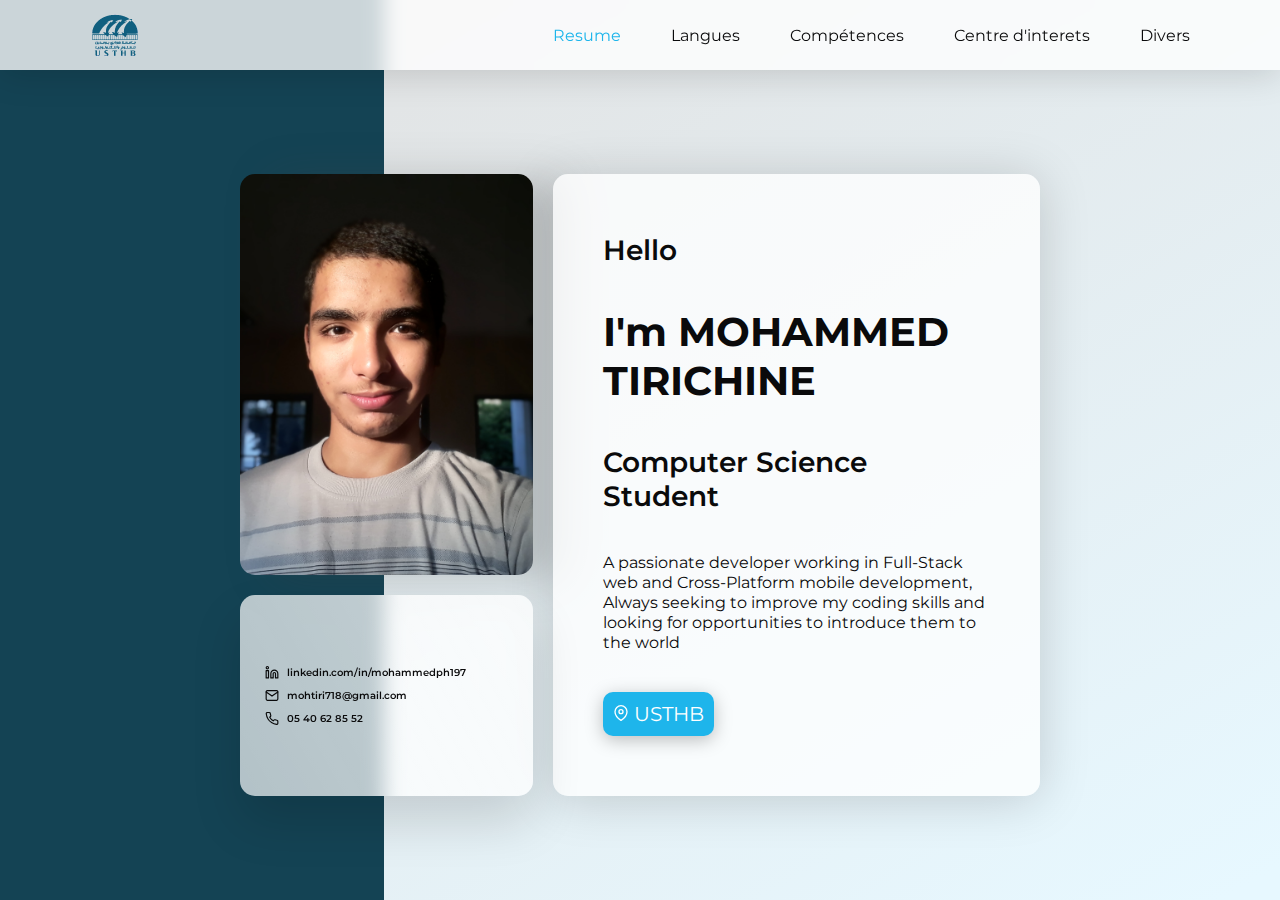
==== index.html @ dd34fbf7 "init" ====
<!DOCTYPE html>
<html lang="en">
	<head>
		<meta charset="UTF-8" />
		<meta http-equiv="X-UA-Compatible" content="IE=edge" />
		<meta name="viewport" content="width=device-width, initial-scale=1.0" />
		<title>Title</title>
		<link rel="stylesheet" href="index.css" />
		<link rel="stylesheet" href="styles/main.css" />
	</head>
	<body class="light">
		<nav>
			<a href="" id="usthb-logo">
				<img src="assets/usthb.png" alt="usthb-logo" />
			</a>
			<div id="links-row">
				<a class="active" role="link" aria-disabled="true">Resume</a>
				<a href="pages/langues.html">Langues</a>
				<a href="pages/competences.html">Compétences</a>
				<a href="#">Centre d'interets</a>
				<a href="#">Divers</a>
			</div>
		</nav>
		<div class="wallpaper">
			<div class="side"></div>
		</div>
		<section>
			<div class="layout">
				<img src="assets/profile.jpg" alt="Profile picture" id="pdp" />
				<div class="content">
					<h4>Hello</h4>
					<h1>I'm MOHAMMED TIRICHINE</h1>
					<h4>Computer Science Student</h4>
					<p class="content-text">
						A passionate developer working in Full-Stack web and Cross-Platform mobile development, Always seeking to improve my coding skills and looking for opportunities to introduce them to the world
					</p>
					<div id="location"><img src="assets/map-pin.svg" alt="location pin"> USTHB</div>
				</div>
				<div id="contacts">
					<a class="contact" href="https://www.linkedin.com/in/mohammedph197" target="_blank"><img src="assets/linkedin.svg" alt="linkedin" />linkedin.com/in/mohammedph197</a>
					<span class="contact"><img src="assets/mail.svg" alt="email" />mohtiri718@gmail.com</span>
					<span class="contact"><img src="assets/phone.svg" alt="phone" />05 40 62 85 52</span>
				</div>
			</div>
		</section>
	</body>
</html>
---- index.css ----
@import url('https://fonts.googleapis.com/css2?family=Montserrat:wght@400;500;600;700&display=swap');
body.light {
    --primary: #0A0A0B;
    --secondary: #1EB5EB;

    --primary-light: #303036;
}
body {
    margin: 0;
    height: 100vh;
    font-family: 'Montserrat', sans-serif;
    color: var(--primary);
    display: flex;
    flex-direction: column;
}
.wallpaper {
    position: absolute;
    inset: 0;
    z-index: -10;
    background: linear-gradient(150.31deg, #E1E1E1 4.38%, #E7F8FF 98.01%);
}
nav {
    position: sticky;
    top: 0;
    right: 0;
    left: 0;
    z-index: 10;
    display: flex;
    justify-content: space-between;
    height: 50px;
    padding: 10px 90px;
    background-color: #FFFFFFC7;
    backdrop-filter: blur(10px);
    box-shadow: 0px 4px 35px #00000026;
}
img {
    object-fit: cover;
}
a {
    color: var(--primary);
    text-decoration: none;
}
p, h1, h2, h4 {
    margin: 0;
}
h1 {
    /* font-size: 3vw; */
    font-size: 40px;
    font-weight: bold;
}
h4 {
    /* font-size: 2vw; */
    font-size: 28px;
    font-weight: 600;
}
p {
    /* line-height: 1.6vw; */
    line-height: 20px;
    /* font-size: 1.2vw; */
}
#usthb-logo > img {
    height: 100%;
}
#links-row {
    height: 100%;
    display: flex;
    align-items: center;
    gap: 50px;
}
#links-row a {
    transition-duration: .4s;
}
#links-row a:is(.active, :hover) {
    color: var(--secondary);
}
#links-row a.active {
    cursor: default;
}
section {
    flex: 1;
    overflow: hidden;
}
---- styles/main.css ----
.wallpaper .side {
    position: absolute;
    left: 0;
    top: 0;
    bottom: 0;
    width: 30%;
    background-color: #144354;
}
section {
    display: flex;
    justify-content: center;
    align-items: center;
}
.layout {
    display: grid;
    grid-template-columns: minmax(0, 3fr) minmax(0, 5fr);
    grid-template-rows: minmax(0, 2fr) minmax(0, 1fr);
    gap: 20px;
    height: 75%;
    width: 800px;
}
.content {
    border-radius: 15px;
    background-color: #FFFFFFC2;
    grid-row-end: span 2;
    padding: 20px 50px;
    display: flex;
    flex-direction: column;
    justify-content: space-evenly;
    align-items: flex-start;
    box-shadow: 0px 4px 50px #0000002b;
}
#location {
    background-color: var(--secondary);
    color: white;
    padding: 10px;
    /* font-size: 1.5vw; */
    font-size: 20px;
    border-radius: 10px;
    box-shadow: 0px 4px 18px #00000040
}
#location img {
    height: .8em;
}
#pdp {
    border-radius: 15px;
    height: 100%;
    width: 100%;
    box-shadow: 30px 4px 44px #41414140;
}
#contacts {
    display: flex;
    flex-direction: column;
    justify-content: center;
    align-items: flex-start;
    padding: 0 25px;
    gap: 8px;
    background: linear-gradient(240.84deg, rgba(255, 255, 255, 0.8) -34.54%, rgba(255, 255, 255, 0.61) 169.79%);
    border-radius: 15px;
    backdrop-filter: blur(10px);
    box-shadow: 0px 26px 50px #00000024
}
#contacts .contact {
    font-weight: 600;
    font-size: 10px;
    display: flex;
    align-items: center;
    gap: 8px;                
}
#contacts img {
    height: 1.5em;
}
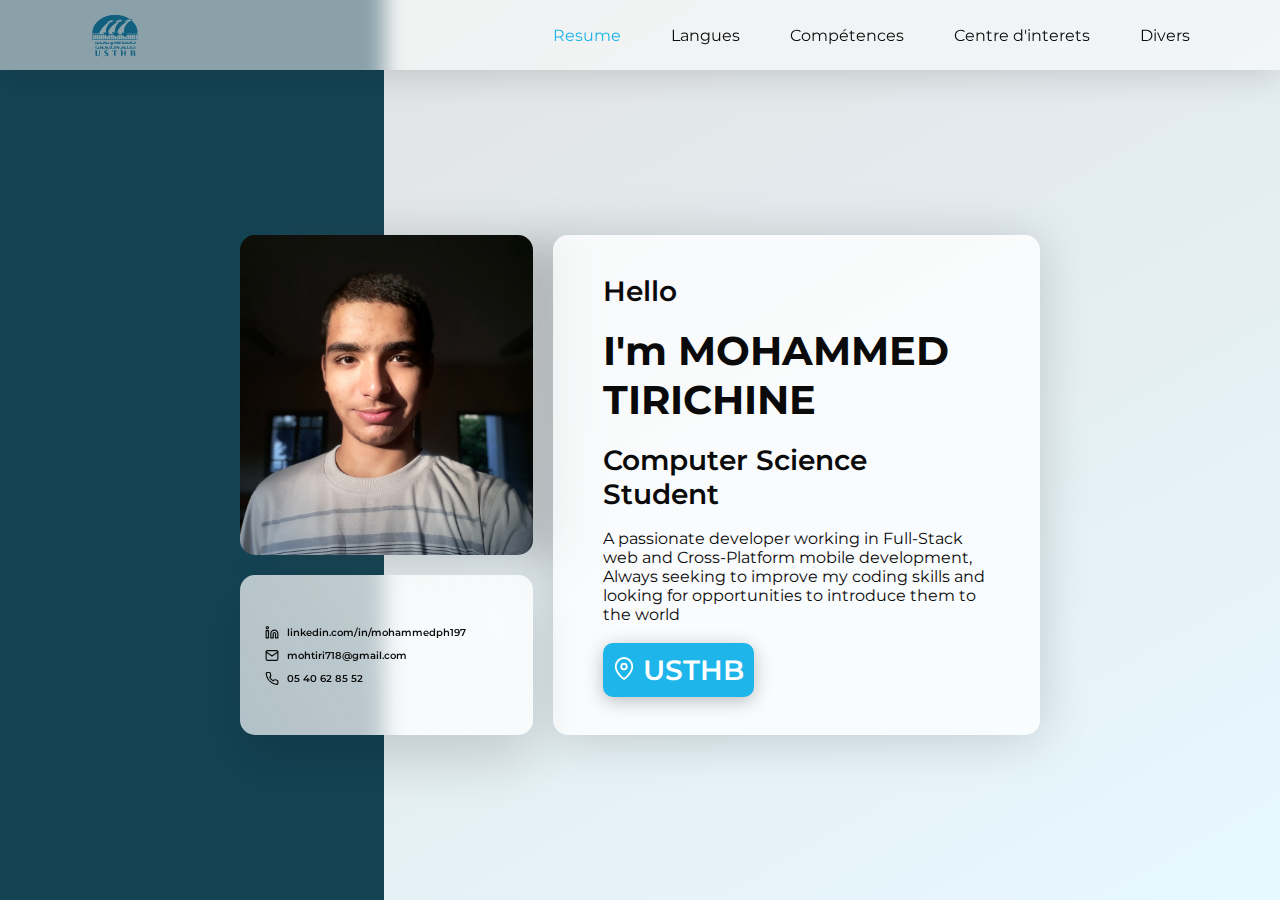
==== commit 5a77f166: "updates" ====
--- a/index.html
+++ b/index.html
@@ -13,6 +13,11 @@
 			<a href="" id="usthb-logo">
 				<img src="assets/usthb.png" alt="usthb-logo" />
 			</a>
+			<div id="nav-icon">
+				<div class="first line"></div>
+				<div class="second line"></div>
+				<div class="third line"></div>
+			</div>
 			<div id="links-row">
 				<a class="active" role="link" aria-disabled="true">Resume</a>
 				<a href="pages/langues.html">Langues</a>
@@ -34,7 +39,7 @@
 					<p class="content-text">
 						A passionate developer working in Full-Stack web and Cross-Platform mobile development, Always seeking to improve my coding skills and looking for opportunities to introduce them to the world
 					</p>
-					<div id="location"><img src="assets/map-pin.svg" alt="location pin"> USTHB</div>
+					<h4 id="location"><img src="assets/map-pin.svg" alt="location pin"> USTHB</h4>
 				</div>
 				<div id="contacts">
 					<a class="contact" href="https://www.linkedin.com/in/mohammedph197" target="_blank"><img src="assets/linkedin.svg" alt="linkedin" />linkedin.com/in/mohammedph197</a>
@@ -44,4 +49,5 @@
 			</div>
 		</section>
 	</body>
+	<script src="scripts/index.js"></script>
 </html>
--- a/index.css
+++ b/index.css
@@ -6,12 +6,15 @@
     --primary-light: #303036;
 }
 body {
+    position: relative;
     margin: 0;
-    height: 100vh;
+    min-height: 100vh;
+    max-width: 100vw;
     font-family: 'Montserrat', sans-serif;
     color: var(--primary);
     display: flex;
     flex-direction: column;
+    overflow-x: hidden;
 }
 .wallpaper {
     position: absolute;
@@ -27,11 +30,28 @@
     z-index: 10;
     display: flex;
     justify-content: space-between;
+    align-items: center;
     height: 50px;
     padding: 10px 90px;
-    background-color: #FFFFFFC7;
+    background-color: #ffffff80;
     backdrop-filter: blur(10px);
     box-shadow: 0px 4px 35px #00000026;
+}
+#usthb-logo {
+    height: 100%;
+}
+#nav-icon {
+    display: none;
+    flex-direction: column;
+    justify-content: space-between;
+    align-items: stretch;
+    width: 25px;
+    height: 20px;
+}
+.line {
+    height: 3px;
+    border-radius: 15px;
+    background-color: var(--primary-light);
 }
 img {
     object-fit: cover;
@@ -40,7 +60,7 @@
     color: var(--primary);
     text-decoration: none;
 }
-p, h1, h2, h4 {
+p, h1, h2, h3, h4 {
     margin: 0;
 }
 h1 {
@@ -53,11 +73,11 @@
     font-size: 28px;
     font-weight: 600;
 }
-p {
-    /* line-height: 1.6vw; */
+/* p {
+    line-height: 1.6vw;
     line-height: 20px;
-    /* font-size: 1.2vw; */
-}
+    font-size: 1.2vw;
+} */
 #usthb-logo > img {
     height: 100%;
 }
@@ -79,4 +99,39 @@
 section {
     flex: 1;
     overflow: hidden;
+}
+
+@media only screen and (max-width: 864px) {
+    nav {
+        padding: 10px 5%;
+    }
+    #nav-icon {
+        display: flex;
+    }
+    #links-row {
+        display: none;
+        position: absolute;
+        flex-direction: column;
+        justify-content: center;
+        background-color: #ffffff;
+        backdrop-filter: blur(10px);
+        width: 100vw;
+        top: 0;
+        left: 0;
+        height: 100vh;
+        z-index: -10;
+    }
+    #links-row a {
+        /* font-size: 40px; */
+        font-size: 5vw;
+    }
+    h1 {
+        font-size: 5vw;
+    }
+    h4 {
+        font-size: 3.5vw;
+    }
+    p {
+        font-size: 2.5vw;
+    }
 }--- a/styles/main.css
+++ b/styles/main.css
@@ -10,13 +10,14 @@
     display: flex;
     justify-content: center;
     align-items: center;
+    padding: 20px 0;
 }
 .layout {
     display: grid;
     grid-template-columns: minmax(0, 3fr) minmax(0, 5fr);
     grid-template-rows: minmax(0, 2fr) minmax(0, 1fr);
     gap: 20px;
-    height: 75%;
+    height: 500px;
     width: 800px;
 }
 .content {
@@ -34,8 +35,7 @@
     background-color: var(--secondary);
     color: white;
     padding: 10px;
-    /* font-size: 1.5vw; */
-    font-size: 20px;
+    /* font-size: 20px; */
     border-radius: 10px;
     box-shadow: 0px 4px 18px #00000040
 }
@@ -69,4 +69,25 @@
 }
 #contacts img {
     height: 1.5em;
+}
+
+@media only screen and (max-width: 864px) {
+    .layout {
+        grid-template-columns: 1fr;
+        grid-template-rows: minmax(0, 2fr) minmax(0, 1fr) minmax(0, 2fr);
+        /* width: 80vw; */
+        height: fit-content;
+    }
+    #contacts {
+        grid-row-start: 2;
+        gap: 2vw;
+    }
+    .content {
+        grid-row: 3 / 4;
+        padding: 20px 5vw;
+    }
+    #contacts .contact {
+        font-size: 3vw;
+        padding: 0 7vw;
+    }
 }